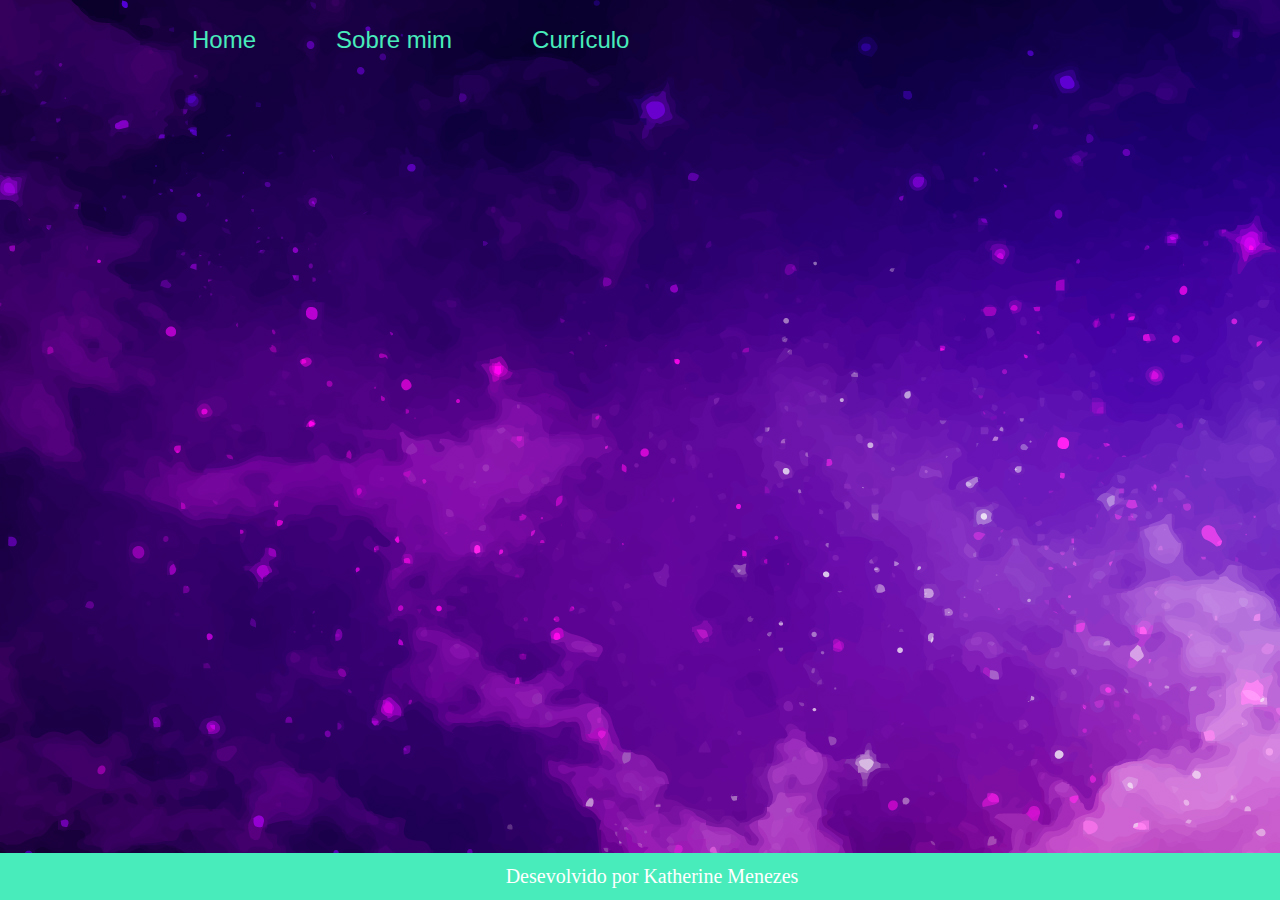
==== about.html @ 7c01dae5 "changes" ====
<!DOCTYPE html>
<html lang="pt-br">
<head>
    <meta charset="UTF-8">
    <meta name="viewport" content="width=device-width, initial-scale=1.0">
    <title>Sobre mim</title>
    <link rel="stylesheet" href="./styles/style.css">
</head>
<body>
   <header class="cabecalho">
        <nav class="cabecalho__menu">
            <a class="cabecalho__menu__link" href="index.html">Home</a>
            <a class="cabecalho__menu__link" href="about.html">Sobre mim</a>
            <a class="cabecalho__menu__link" href="curriculo.html">Currículo</a>
        </nav></header>
    <main></main>
    <footer class="rodape">
        <p>Desevolvido por Katherine Menezes </p>
    </footer>
</body>
</html>
---- styles/style.css ----
@import url('https://fonts.googleapis.com/css2?family=IM+Fell+English+SC&family=Inter:wght@400;600;700&display=swap');
* {
    margin: 0;
    padding: 0;
}

body {
    
    background-image: url(/assets/background.jpg);
    background-repeat: no-repeat;
    /*height: 100vh;   para ocupar 100 da tela  vh: viewport*/
    box-sizing: border-box;
    overflow: auto;
    color: #ffffff;
}
.cabecalho__menu__link{
    font-family: 'IM Fell English SC', sans-serif;
    font-size: 24px;
    color: #48ecbb;
    text-decoration: none;
}
.cabecalho{
    padding: 2% 0% 0% 15%;
}
.cabecalho__menu{
    display: flex;
    gap: 80px;
}
.cabecalho__menu__link:hover{
    color:#ffffff
 }
.apresentacao{
    display: flex;
    align-items: center;
    justify-content: space-between;
    padding: 5% 15%;
    gap: 82px;
    
}
.apresentacao__conteudo {
    width: 615px;
    display: flex;
    flex-direction: column;
    gap: 40px;
}
.apresentacao__conteudo__titulo
{
    font-family: 'IM Fell English SC', sans-serif;
    font-size: 36px; 
}
.titulo-destaque{
    color: #48ecc8;
}
.apresentacao__conteudo__texto{
    font-family: 'IM Fell English SC', sans-serif;
    font-size: 24px;
}
.apresentacao__links{
    align-items: center;
    gap: 25px;
    flex-direction: column;
    display:flex;
    justify-content: space-between;
 }
.apresentacao__conteudo__titulo_2{
    font-family: 'IM Fell English SC', sans-serif;
    font-size: 24px;
}
.apresentacao__links__link{
    /* comentar automaticamente no CSS CTRL + K + C */
    background-color: #48ecbb; 
    border: 2px solid #0c0c0c;
    width: 378px;
    text-align: center;
    color: rgb(255, 255, 255);
    font-family: 'IM Fell English SC', sans-serif;
    font-size: 24px;
    font-weight: 600;
    border-radius: 8px;
    padding: 21.5px 0 ; 
    text-decoration: none;  
    display: flex;
    justify-content: center;
    gap: 16px;
 }
 .apresentacao__links__link:hover{
    background-color: rgba(3, 3, 3, 0.205);

 }
.img{
    width: 480px;
    border-radius: 10px;
}

 .rodape{
    text-align: center;
    color: rgb(255, 255, 255);
    background-color: #48ecbb;
    font-family: 'IM Fell English SC', serif;
    font-size: 20px;
   
   position: fixed;
    bottom: 0;
    left: 0;
    
    width: 100%;
    padding: 12px;

 }
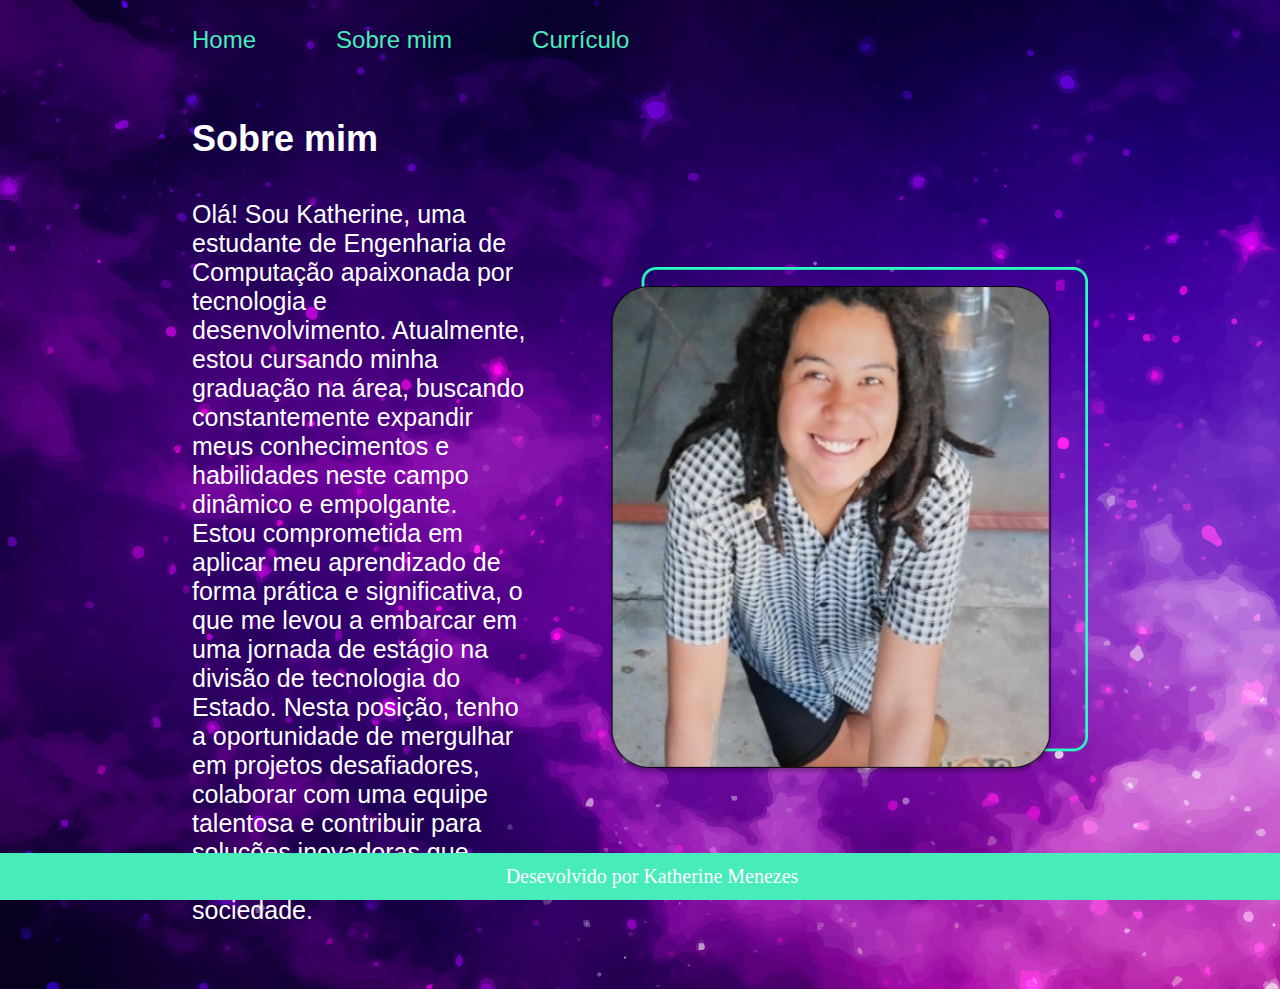
==== commit b8a4959d: "change log" ====
--- a/about.html
+++ b/about.html
@@ -13,7 +13,16 @@
             <a class="cabecalho__menu__link" href="about.html">Sobre mim</a>
             <a class="cabecalho__menu__link" href="curriculo.html">Currículo</a>
         </nav></header>
-    <main></main>
+        <main class="apresentacao">
+            <section class="apresentacao__conteudo">
+                <h1 class="apresentacao__conteudo__titulo">Sobre mim</h1>
+                <p class="apresentacao__conteudo__texto">Olá! Sou Katherine, uma estudante de Engenharia de Computação apaixonada por tecnologia e desenvolvimento. Atualmente, estou cursando minha graduação na área, buscando constantemente expandir meus conhecimentos e habilidades neste campo dinâmico e empolgante.
+
+                    Estou comprometida em aplicar meu aprendizado de forma prática e significativa, o que me levou a embarcar em uma jornada de estágio na divisão de tecnologia do Estado. Nesta posição, tenho a oportunidade de mergulhar em projetos desafiadores, colaborar com uma equipe talentosa e contribuir para soluções inovadoras que impactam positivamente a sociedade.</p>
+                </div>
+            </section>
+            <img class="img" src="./assets/img-perfil.png" alt="foto-perfil">
+        </main>
     <footer class="rodape">
         <p>Desevolvido por Katherine Menezes </p>
     </footer>
--- a/styles/style.css
+++ b/styles/style.css
@@ -7,7 +7,6 @@
 body {
     
     background-image: url(/assets/background.jpg);
-    background-repeat: no-repeat;
     /*height: 100vh;   para ocupar 100 da tela  vh: viewport*/
     box-sizing: border-box;
     overflow: auto;
@@ -53,7 +52,7 @@
 }
 .apresentacao__conteudo__texto{
     font-family: 'IM Fell English SC', sans-serif;
-    font-size: 24px;
+    font-size: 25px;
 }
 .apresentacao__links{
     align-items: center;
@@ -106,4 +105,10 @@
     width: 100%;
     padding: 12px;
 
+ }
+ .curriculo{
+    font-family: 'IM Fell English SC', sans-serif;
+    font-size: 25px;
+    color: #ffffff;
+    text-decoration: none;
  }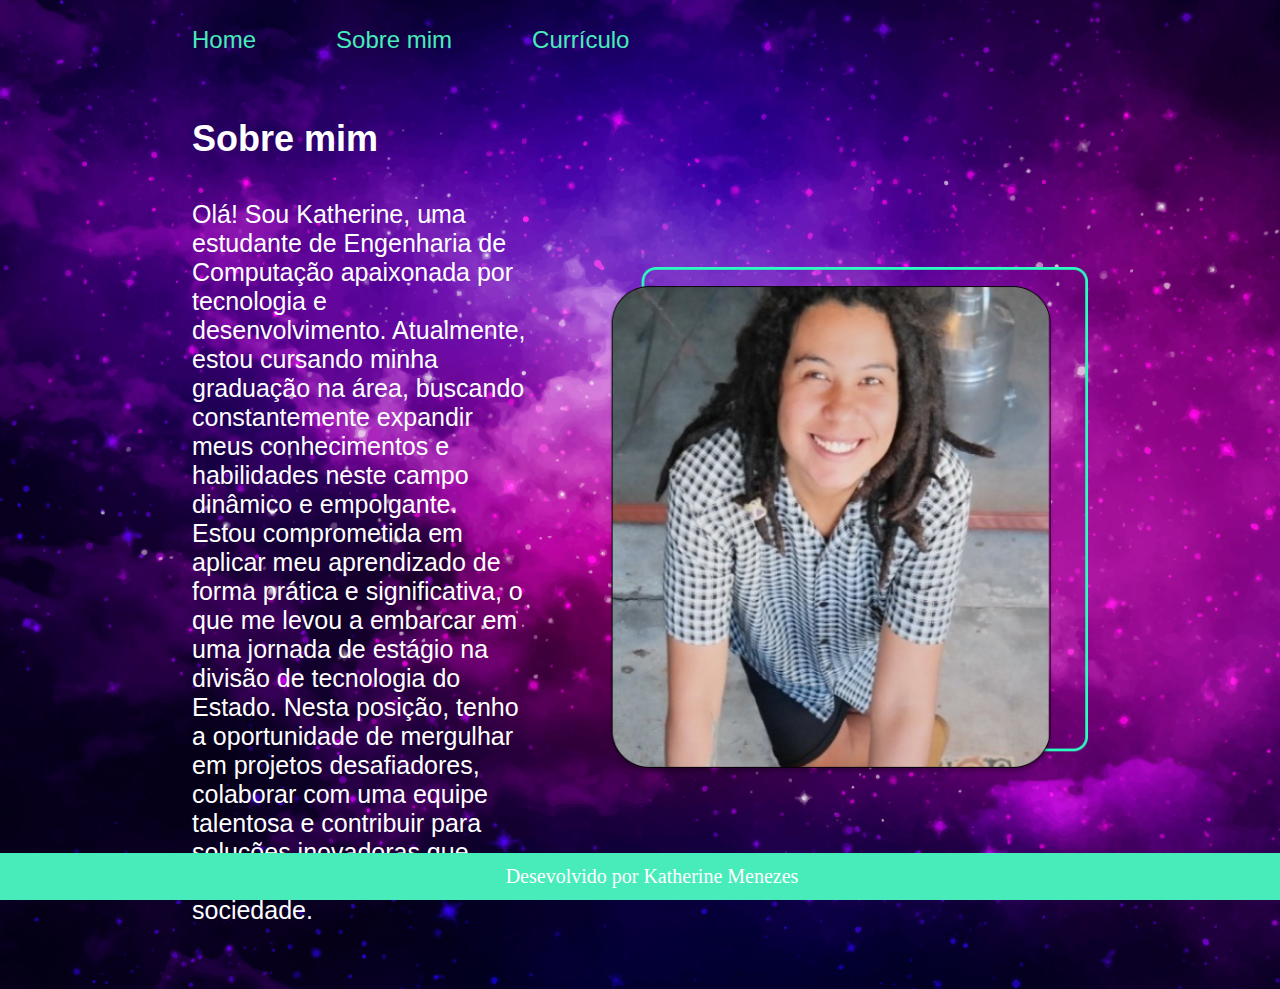
==== commit f3c1813f: "up" ====
--- a/about.html
+++ b/about.html
@@ -4,7 +4,7 @@
     <meta charset="UTF-8">
     <meta name="viewport" content="width=device-width, initial-scale=1.0">
     <title>Sobre mim</title>
-    <link rel="stylesheet" href="./styles/style.css">
+    <link rel="stylesheet" href="../styles/style.css">
 </head>
 <body>
    <header class="cabecalho">
--- a/styles/style.css
+++ b/styles/style.css
@@ -6,7 +6,8 @@
 
 body {
     
-    background-image: url(/assets/background.jpg);
+    background-image: url(../assets/background.jpg);
+    background-size:cover ;
     /*height: 100vh;   para ocupar 100 da tela  vh: viewport*/
     box-sizing: border-box;
     overflow: auto;
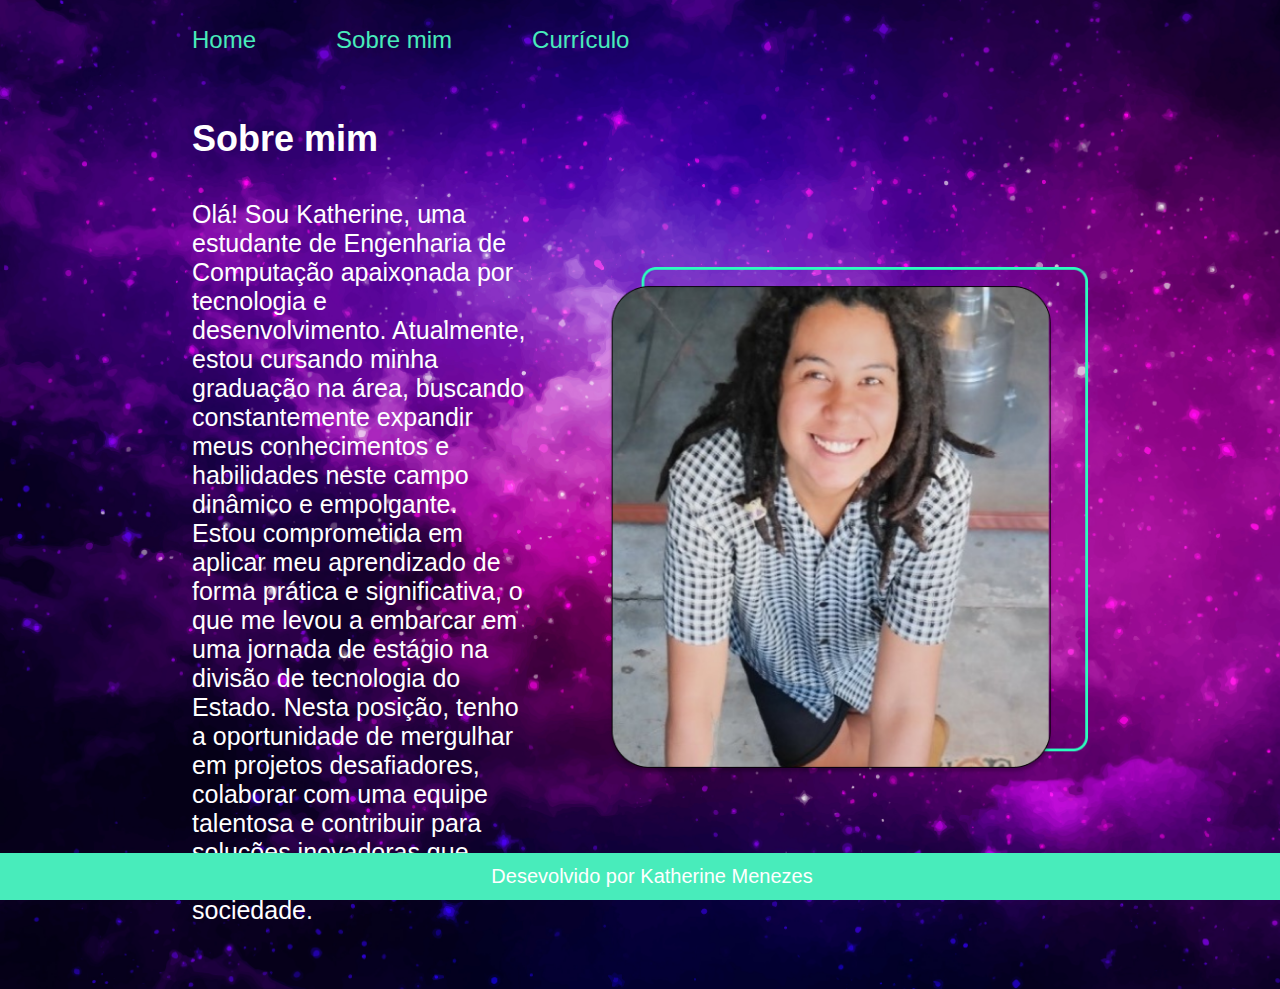
==== commit 9dcd5e03: "." ====
--- a/about.html
+++ b/about.html
@@ -4,7 +4,7 @@
     <meta charset="UTF-8">
     <meta name="viewport" content="width=device-width, initial-scale=1.0">
     <title>Sobre mim</title>
-    <link rel="stylesheet" href="../styles/style.css">
+    <link rel="stylesheet" href="./styles/style.css">
 </head>
 <body>
    <header class="cabecalho">
--- a/styles/style.css
+++ b/styles/style.css
@@ -1,9 +1,16 @@
 @import url('https://fonts.googleapis.com/css2?family=IM+Fell+English+SC&family=Inter:wght@400;600;700&display=swap');
+:root{
+    --cor-primaria:  #ffffff;
+    --cor-secundaria: #48ecbb;
+    --cor-terciaria: #000000;
+    --cor-hover: #5350502c;
+    --fonte-padrao: 'IM Fell English SC', sans-serif;
+}
+
 * {
     margin: 0;
     padding: 0;
 }
-
 body {
     
     background-image: url(../assets/background.jpg);
@@ -11,7 +18,7 @@
     /*height: 100vh;   para ocupar 100 da tela  vh: viewport*/
     box-sizing: border-box;
     overflow: auto;
-    color: #ffffff;
+    color:  #ffffff;
 }
 .cabecalho__menu__link{
     font-family: 'IM Fell English SC', sans-serif;
@@ -27,7 +34,7 @@
     gap: 80px;
 }
 .cabecalho__menu__link:hover{
-    color:#ffffff
+    color: #ffffff;
  }
 .apresentacao{
     display: flex;
@@ -45,11 +52,11 @@
 }
 .apresentacao__conteudo__titulo
 {
-    font-family: 'IM Fell English SC', sans-serif;
+    font-family:'IM Fell English SC', sans-serif;
     font-size: 36px; 
 }
 .titulo-destaque{
-    color: #48ecc8;
+    color: var(--cor-secundaria);
 }
 .apresentacao__conteudo__texto{
     font-family: 'IM Fell English SC', sans-serif;
@@ -63,16 +70,16 @@
     justify-content: space-between;
  }
 .apresentacao__conteudo__titulo_2{
-    font-family: 'IM Fell English SC', sans-serif;
+    font-family:'IM Fell English SC', sans-serif;
     font-size: 24px;
 }
 .apresentacao__links__link{
     /* comentar automaticamente no CSS CTRL + K + C */
-    background-color: #48ecbb; 
-    border: 2px solid #0c0c0c;
+    background-color: var(--cor-secundaria); 
+    border: 2px solid var(--cor-terciaria);
     width: 378px;
     text-align: center;
-    color: rgb(255, 255, 255);
+    color: var(--cor-primaria);
     font-family: 'IM Fell English SC', sans-serif;
     font-size: 24px;
     font-weight: 600;
@@ -84,8 +91,7 @@
     gap: 16px;
  }
  .apresentacao__links__link:hover{
-    background-color: rgba(3, 3, 3, 0.205);
-
+    background-color: var(--cor-hover);
  }
 .img{
     width: 480px;
@@ -94,9 +100,9 @@
 
  .rodape{
     text-align: center;
-    color: rgb(255, 255, 255);
-    background-color: #48ecbb;
-    font-family: 'IM Fell English SC', serif;
+    color: var(--cor-primaria);
+    background-color:var(--cor-secundaria);
+    font-family: 'IM Fell English SC', sans-serif;
     font-size: 20px;
    
    position: fixed;
@@ -110,6 +116,6 @@
  .curriculo{
     font-family: 'IM Fell English SC', sans-serif;
     font-size: 25px;
-    color: #ffffff;
+    color:var(--cor-primaria);
     text-decoration: none;
  }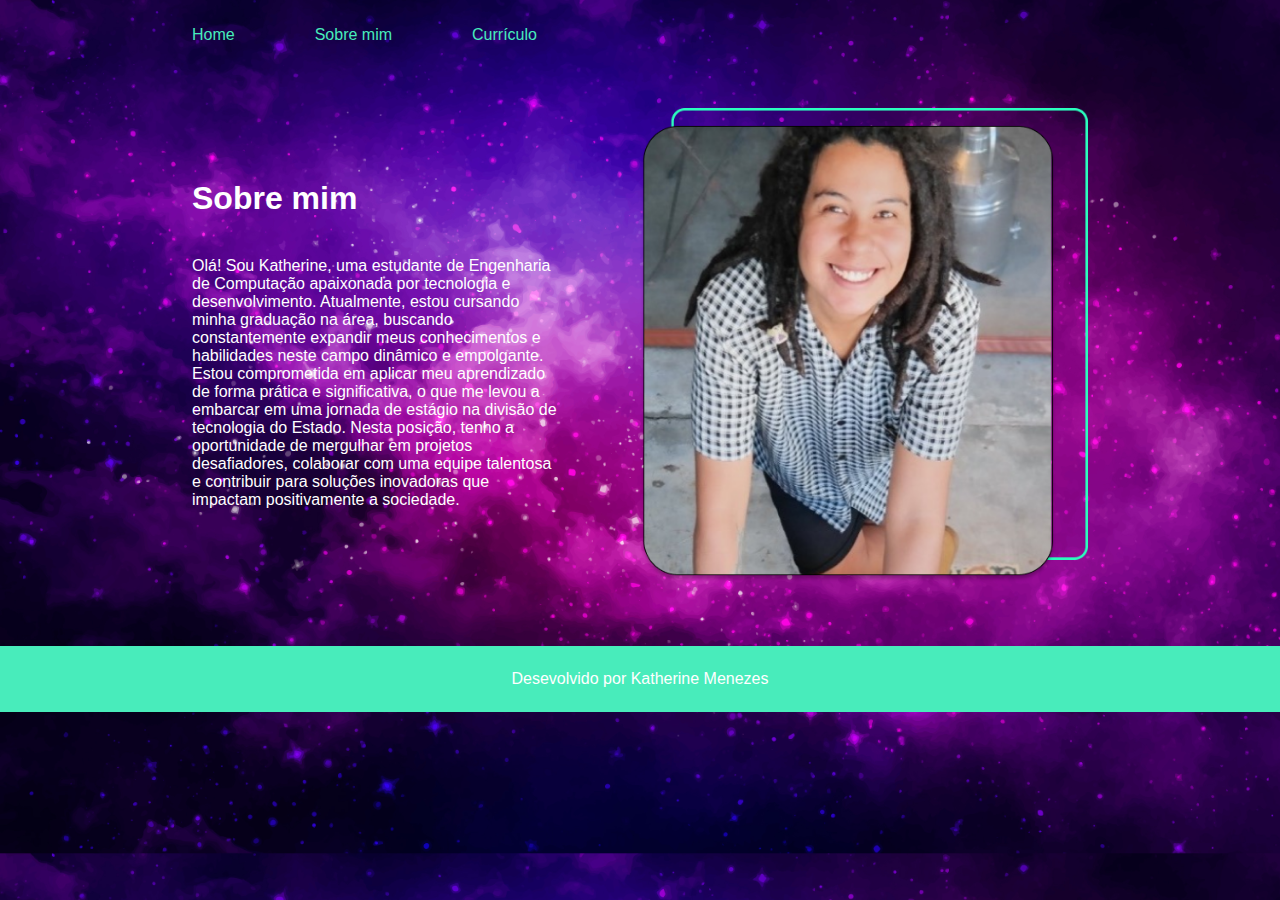
==== commit fb67f0b0: "add versão mobile" ====
--- a/about.html
+++ b/about.html
@@ -5,6 +5,7 @@
     <meta name="viewport" content="width=device-width, initial-scale=1.0">
     <title>Sobre mim</title>
     <link rel="stylesheet" href="./styles/style.css">
+    <link rel="shortcut icon" href="../assets/title.png" type="image/x-icon">
 </head>
 <body>
    <header class="cabecalho">
@@ -21,7 +22,7 @@
                     Estou comprometida em aplicar meu aprendizado de forma prática e significativa, o que me levou a embarcar em uma jornada de estágio na divisão de tecnologia do Estado. Nesta posição, tenho a oportunidade de mergulhar em projetos desafiadores, colaborar com uma equipe talentosa e contribuir para soluções inovadoras que impactam positivamente a sociedade.</p>
                 </div>
             </section>
-            <img class="img" src="./assets/img-perfil.png" alt="foto-perfil">
+            <img class="apresentacao_imagem" src="./assets/img-perfil.png" alt="foto-perfil">
         </main>
     <footer class="rodape">
         <p>Desevolvido por Katherine Menezes </p>
--- a/styles/style.css
+++ b/styles/style.css
@@ -18,12 +18,12 @@
     /*height: 100vh;   para ocupar 100 da tela  vh: viewport*/
     box-sizing: border-box;
     overflow: auto;
-    color:  #ffffff;
+    color: var(--cor-primaria);
 }
 .cabecalho__menu__link{
-    font-family: 'IM Fell English SC', sans-serif;
-    font-size: 24px;
-    color: #48ecbb;
+    font-family: var(--fonte-padrao);
+    font-size: 1,5rem;
+    color: var(--cor-secundaria);
     text-decoration: none;
 }
 .cabecalho{
@@ -34,7 +34,7 @@
     gap: 80px;
 }
 .cabecalho__menu__link:hover{
-    color: #ffffff;
+    color:var(--cor-primaria);
  }
 .apresentacao{
     display: flex;
@@ -45,22 +45,22 @@
     
 }
 .apresentacao__conteudo {
-    width: 615px;
+    width: 50%;
     display: flex;
     flex-direction: column;
     gap: 40px;
 }
 .apresentacao__conteudo__titulo
 {
-    font-family:'IM Fell English SC', sans-serif;
-    font-size: 36px; 
+    font-family:var(--fonte-padrao);
+    font-size: 2,25rem; 
 }
 .titulo-destaque{
     color: var(--cor-secundaria);
 }
 .apresentacao__conteudo__texto{
-    font-family: 'IM Fell English SC', sans-serif;
-    font-size: 25px;
+    font-family: var(--fonte-padrao);
+    font-size: 1,5rem;
 }
 .apresentacao__links{
     align-items: center;
@@ -70,18 +70,18 @@
     justify-content: space-between;
  }
 .apresentacao__conteudo__titulo_2{
-    font-family:'IM Fell English SC', sans-serif;
-    font-size: 24px;
+    font-family: var(--fonte-padrao);
+    font-size: 1,5rem;
 }
-.apresentacao__links__link{
+.apresentacao__links__navegacao{
     /* comentar automaticamente no CSS CTRL + K + C */
     background-color: var(--cor-secundaria); 
     border: 2px solid var(--cor-terciaria);
-    width: 378px;
+    width: 50%;
     text-align: center;
     color: var(--cor-primaria);
-    font-family: 'IM Fell English SC', sans-serif;
-    font-size: 24px;
+    font-family: var(--fonte-padrao);
+    font-size: 1,5rem;
     font-weight: 600;
     border-radius: 8px;
     padding: 21.5px 0 ; 
@@ -90,32 +90,43 @@
     justify-content: center;
     gap: 16px;
  }
- .apresentacao__links__link:hover{
+ .apresentacao__links__navegacao:hover{
     background-color: var(--cor-hover);
  }
-.img{
-    width: 480px;
+.apresentacao_imagem{
+    width: 50%;
     border-radius: 10px;
 }
 
  .rodape{
+    padding: 24px;
     text-align: center;
     color: var(--cor-primaria);
     background-color:var(--cor-secundaria);
-    font-family: 'IM Fell English SC', sans-serif;
-    font-size: 20px;
+    font-family: var(--fonte-padrao);
+    font-size: 1,25rem;
+    
    
-   position: fixed;
-    bottom: 0;
-    left: 0;
-    
-    width: 100%;
-    padding: 12px;
 
  }
  .curriculo{
-    font-family: 'IM Fell English SC', sans-serif;
-    font-size: 25px;
+    font-family: var(--fonte-padrao);
+    font-size: 1,56rem;
     color:var(--cor-primaria);
     text-decoration: none;
+ }
+ @media(max-width:1200px){
+    .cabecalho{
+        padding: 10%;
+    }
+    .cabecalho__menu{
+        justify-content: center;
+    }
+    .apresentacao{
+        flex-direction: column-reverse;
+        padding: 5%;
+    }
+    .apresentacao__conteudo{
+        width: auto;
+    }
  }